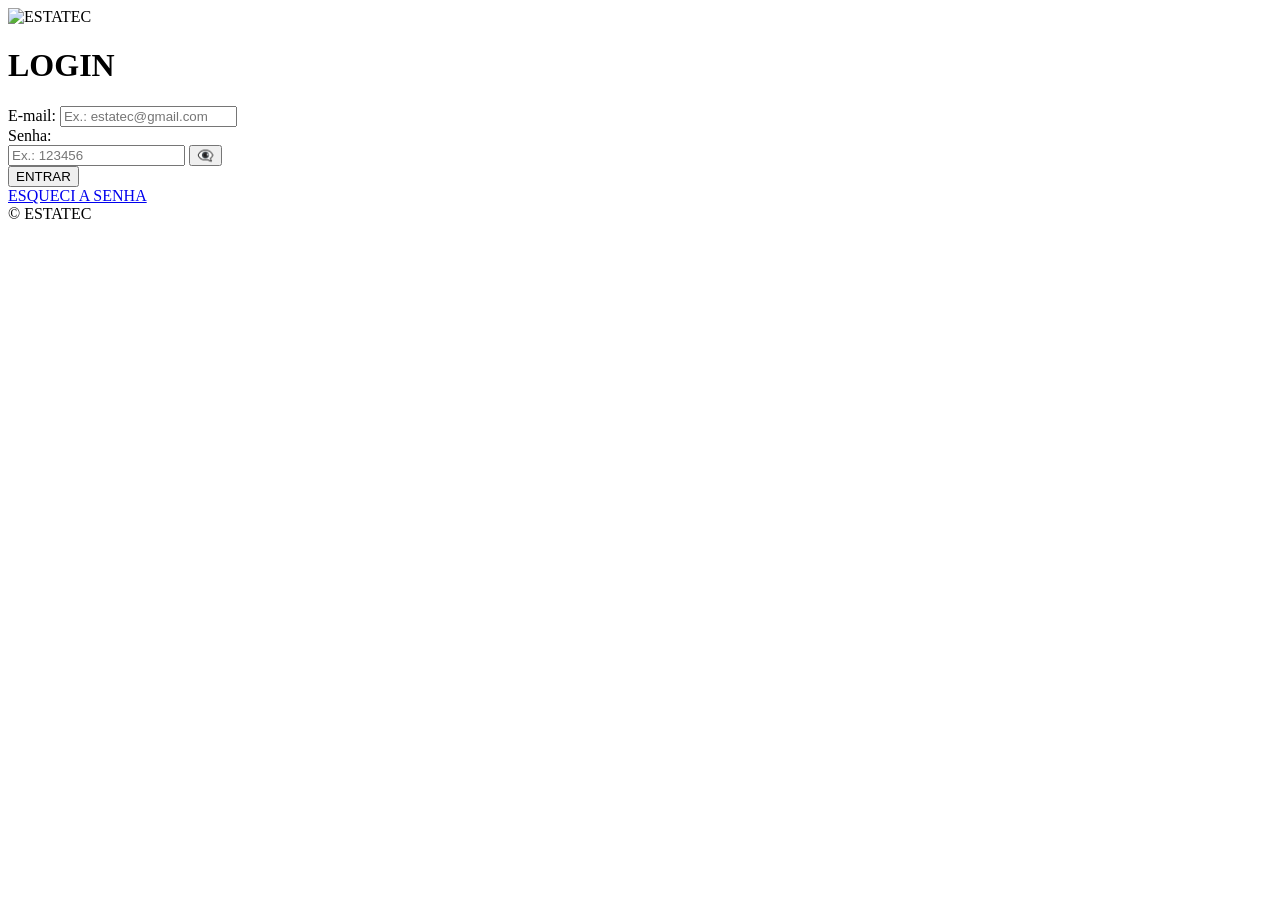
==== index.html @ 89ce6b1d "Criação das pastas style, pages e script com seus arquivos" ====
<!DOCTYPE html>
<html lang="pt-br">

<head>
    <meta charset="UTF-8">
    <meta name="viewport" content="width=device-width, initial-scale=1.0">
    <title>ESTATEC - Login</title>
    <link rel="stylesheet" href="css/index.css">
    <link href="https://fonts.googleapis.com/css2?family=Inter:wght@400;700&display=swap" rel="stylesheet">
</head>

<body>

    <main class="login-container">
        <div class="logo-area">
            <img src="../img/estatec.png" alt="ESTATEC" class="logo-img">
        </div>

        <div class="login-card">
            <h1>LOGIN</h1>
            <form id="loginForm">
                <div class="input-group">
                    <label for="email">E-mail:</label>
                    <input type="email" id="email" placeholder="Ex.: estatec@gmail.com" required>
                </div>

                <div class="input-group">
                    <label for="password">Senha:</label>
                    <div class="password-wrapper">
                        <input type="password" id="password" placeholder="Ex.: 123456" required>
                        <button type="button" id="togglePassword" class="eye-icon">
                            <span id="eyeOpen">👁️‍🗨️</span>
                        </button>
                    </div>
                </div>

                <button type="submit" class="btn-entrar">ENTRAR</button>
                <a href="../"></a>
            </form>

            <div class="footer-links">
                <a href="pages/redefinirSenha.html">ESQUECI A SENHA</a>
                <div class="footer-links" id="forgotPassword">
                </div>
            </div>

            <footer class="copyright">
                © ESTATEC
            </footer>
    </main>

    <script src="script/script.js"></script>
</body>

</html>
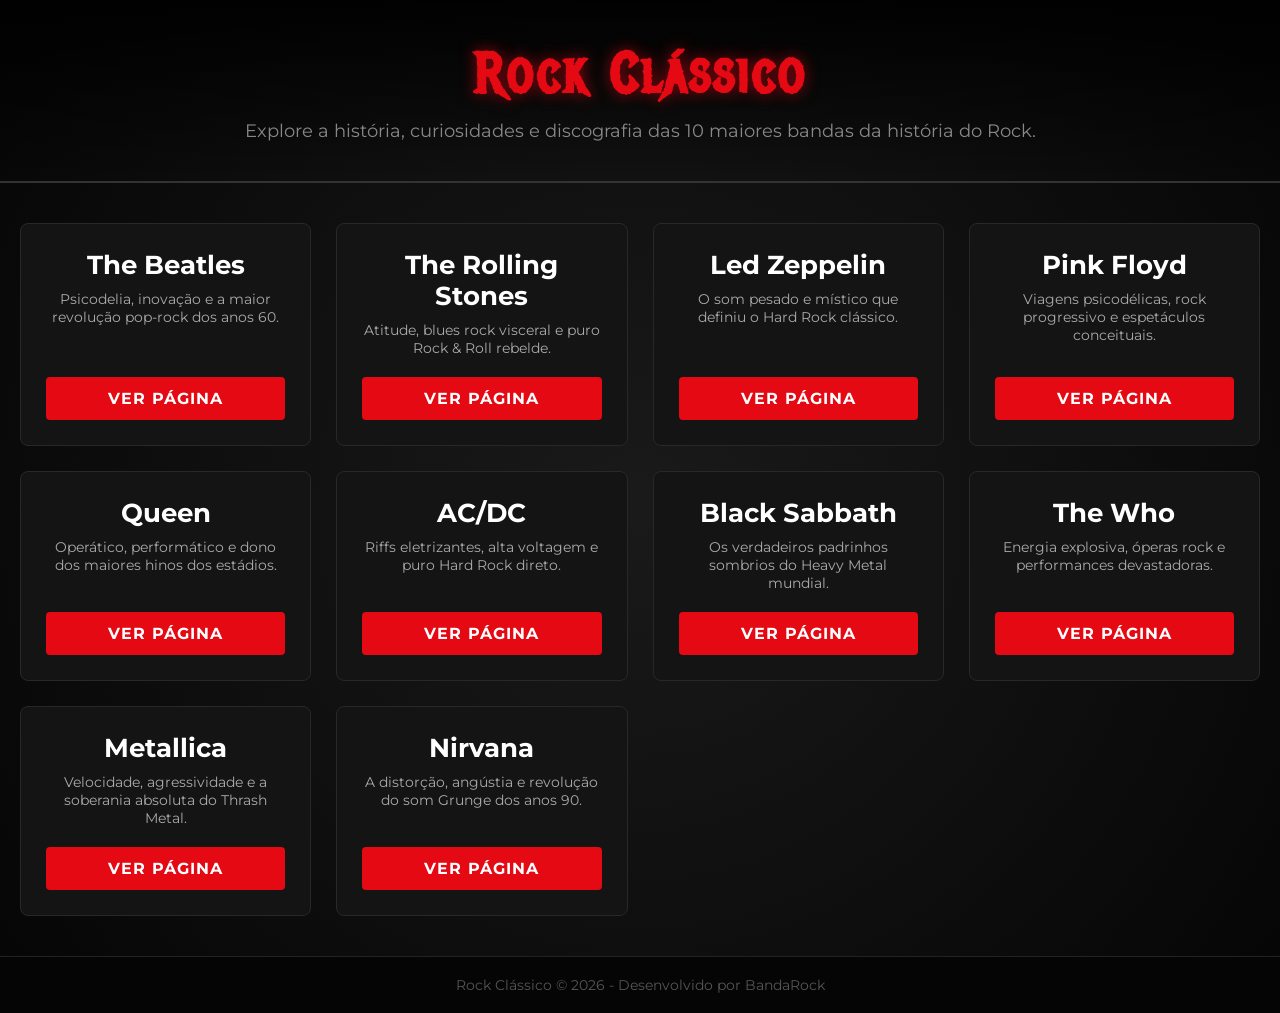
==== commit 96747dcc: "Html e CSS do index finalizado" ====
--- a/index.html
+++ b/index.html
@@ -1,55 +1,63 @@
 <!DOCTYPE html>
-<html lang="pt-br">
+<html lang="pt-BR">
+<head>
+  <meta charset="UTF-8">
+  <meta name="viewport" content="width=device-width, initial-scale=1.0">
+  <title>Rock Clássico - As maiores bandas de rock da história.</title>
+  <link href="https://fonts.googleapis.com/css2?family=Metal+Mania&family=Montserrat:wght@400;700;900&display=swap" rel="stylesheet">
+  <link rel="stylesheet" href="style/index.css">
+</head>
+<body>
+  <header>
+    <h1>Rock Clássico</h1>
+    <p class="subtitle">Explore a história, curiosidades e discografia das 10 maiores bandas da história do Rock.</p>
+  </header>
 
-<head>
-    <meta charset="UTF-8">
-    <meta name="viewport" content="width=device-width, initial-scale=1.0">
-    <title>ESTATEC - Login</title>
-    <link rel="stylesheet" href="css/index.css">
-    <link href="https://fonts.googleapis.com/css2?family=Inter:wght@400;700&display=swap" rel="stylesheet">
-</head>
+  <main class="grid-container">
+    <div class="band-card">
+      <div><h2>The Beatles</h2><p>Psicodelia, inovação e a maior revolução pop-rock dos anos 60.</p></div>
+      <a href="pages/beatles.html" class="btn-visit">Ver Página</a>
+    </div>
+    <div class="band-card">
+      <div><h2>The Rolling Stones</h2><p>Atitude, blues rock visceral e puro Rock & Roll rebelde.</p></div>
+      <a href="pages/stones.html" class="btn-visit">Ver Página</a>
+    </div>
+    <div class="band-card">
+      <div><h2>Led Zeppelin</h2><p>O som pesado e místico que definiu o Hard Rock clássico.</p></div>
+      <a href="pages/ledzeppelin.html" class="btn-visit">Ver Página</a>
+    </div>
+    <div class="band-card">
+      <div><h2>Pink Floyd</h2><p>Viagens psicodélicas, rock progressivo e espetáculos conceituais.</p></div>
+      <a href="pages/pinkfloyd.html" class="btn-visit">Ver Página</a>
+    </div>
+    <div class="band-card">
+      <div><h2>Queen</h2><p>Operático, performático e dono dos maiores hinos dos estádios.</p></div>
+      <a href="pages/queen.html" class="btn-visit">Ver Página</a>
+    </div>
+    <div class="band-card">
+      <div><h2>AC/DC</h2><p>Riffs eletrizantes, alta voltagem e puro Hard Rock direto.</p></div>
+      <a href="pages/acdc.html" class="btn-visit">Ver Página</a>
+    </div>
+    <div class="band-card">
+      <div><h2>Black Sabbath</h2><p>Os verdadeiros padrinhos sombrios do Heavy Metal mundial.</p></div>
+      <a href="pages/blacksabbath.html" class="btn-visit">Ver Página</a>
+    </div>
+    <div class="band-card">
+      <div><h2>The Who</h2><p>Energia explosiva, óperas rock e performances devastadoras.</p></div>
+      <a href="pages/thewho.html" class="btn-visit">Ver Página</a>
+    </div>
+    <div class="band-card">
+      <div><h2>Metallica</h2><p>Velocidade, agressividade e a soberania absoluta do Thrash Metal.</p></div>
+      <a href="pages/metallica.html" class="btn-visit">Ver Página</a>
+    </div>
+    <div class="band-card">
+      <div><h2>Nirvana</h2><p>A distorção, angústia e revolução do som Grunge dos anos 90.</p></div>
+      <a href="pages/nirvana.html" class="btn-visit">Ver Página</a>
+    </div>
+  </main>
 
-<body>
-
-    <main class="login-container">
-        <div class="logo-area">
-            <img src="../img/estatec.png" alt="ESTATEC" class="logo-img">
-        </div>
-
-        <div class="login-card">
-            <h1>LOGIN</h1>
-            <form id="loginForm">
-                <div class="input-group">
-                    <label for="email">E-mail:</label>
-                    <input type="email" id="email" placeholder="Ex.: estatec@gmail.com" required>
-                </div>
-
-                <div class="input-group">
-                    <label for="password">Senha:</label>
-                    <div class="password-wrapper">
-                        <input type="password" id="password" placeholder="Ex.: 123456" required>
-                        <button type="button" id="togglePassword" class="eye-icon">
-                            <span id="eyeOpen">👁️‍🗨️</span>
-                        </button>
-                    </div>
-                </div>
-
-                <button type="submit" class="btn-entrar">ENTRAR</button>
-                <a href="../"></a>
-            </form>
-
-            <div class="footer-links">
-                <a href="pages/redefinirSenha.html">ESQUECI A SENHA</a>
-                <div class="footer-links" id="forgotPassword">
-                </div>
-            </div>
-
-            <footer class="copyright">
-                © ESTATEC
-            </footer>
-    </main>
-
-    <script src="script/script.js"></script>
+  <footer>
+    <p>Rock Clássico &copy; 2026 - Desenvolvido por BandaRock</p>
+  </footer>
 </body>
-
 </html>
--- a/style/index.css
+++ b/style/index.css
@@ -0,0 +1,85 @@
+*{ box-sizing: border-box; margin: 0; padding: 0; }
+body {
+  background-color: #0d0d0d;
+  background-image: radial-gradient(circle at 50% 50%, #1a1a1a 0%, #050505 100%);
+  color: #e0e0e0;
+  font-family: 'Montserrat', sans-serif;
+  min-height: 100vh;
+  display: flex;
+  flex-direction: column;
+}
+header {
+  padding: 40px 20px;
+  text-align: center;
+  background: linear-gradient(180deg, rgba(0,0,0,0.9), transparent);
+  border-bottom: 2px solid #333;
+}
+h1 {
+  font-family: 'Metal Mania', cursive;
+  font-size: 3.5rem;
+  color: #e50914;
+  text-shadow: 0 0 15px rgba(229, 9, 20, 0.6);
+  letter-spacing: 3px;
+}
+p.subtitle { font-size: 1.1rem; color: #888; margin-top: 10px; }
+
+.grid-container {
+  display: grid;
+  grid-template-columns: repeat(auto-fit, minmax(280px, 1fr));
+  gap: 25px;
+  padding: 40px 20px;
+  max-width: 1300px;
+  margin: 0 auto;
+  width: 100%;
+  flex: 1;
+}
+.band-card {
+  background: #141414;
+  border: 1px solid #282828;
+  border-radius: 8px;
+  padding: 25px;
+  text-align: center;
+  transition: all 0.3s ease;
+  position: relative;
+  overflow: hidden;
+  display: flex;
+  flex-direction: column;
+  justify-content: space-between;
+}
+.band-card:hover {
+  transform: translateY(-8px);
+  border-color: #e50914;
+  box-shadow: 0 10px 25px rgba(229, 9, 20, 0.3);
+}
+.band-card h2 {
+  font-size: 1.6rem;
+  color: #fff;
+  margin-bottom: 10px;
+}
+.band-card p {
+  font-size: 0.9rem;
+  color: #aaa;
+  margin-bottom: 20px;
+}
+.btn-visit {
+  display: inline-block;
+  padding: 12px 20px;
+  background: #e50914;
+  color: #fff;
+  text-decoration: none;
+  font-weight: bold;
+  border-radius: 4px;
+  text-transform: uppercase;
+  letter-spacing: 1px;
+  transition: background 0.2s;
+}
+.btn-visit:hover { background: #b20710; }
+
+footer {
+  text-align: center;
+  padding: 20px;
+  background: #050505;
+  color: #555;
+  font-size: 0.85rem;
+  border-top: 1px solid #222;
+}
